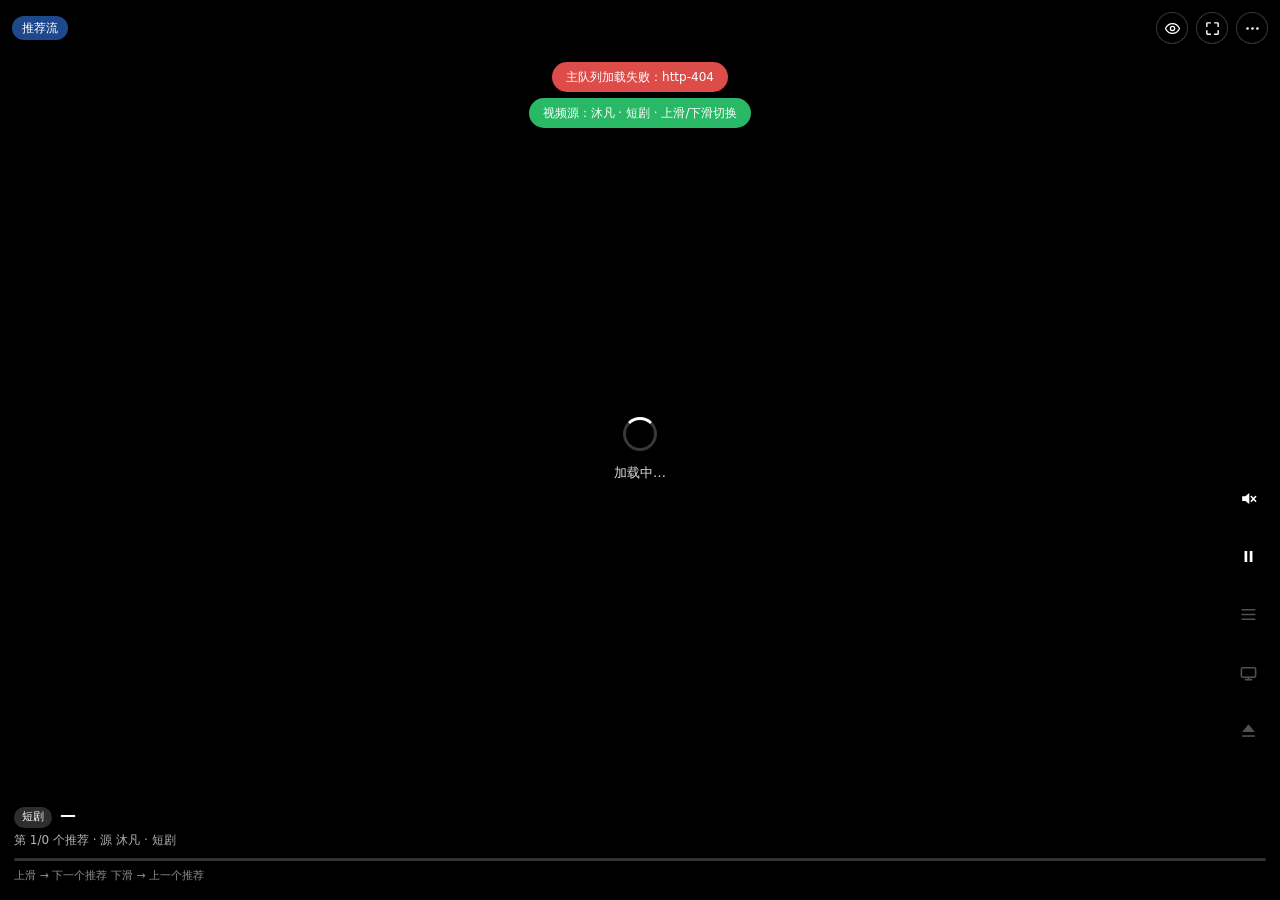
==== index.html @ 9b84913d "移除控制台 UI - 删除控制台页面 index.html（旧版）、styles.css、src/ui.js、src/app.js - 竖屏滑动 swipe.html 更名为 index.html（作" ====
<!DOCTYPE html>
<html lang="zh-CN">
<head>
  <meta charset="UTF-8" />
  <meta name="viewport" content="width=device-width, initial-scale=1.0, maximum-scale=1.0, user-scalable=no, viewport-fit=cover" />
  <title>竖屏滑动播放器 · 上滑/下滑 切换合集与剧集</title>
  <link rel="icon" href="data:image/svg+xml,%3Csvg xmlns='http://www.w3.org/2000/svg' viewBox='0 0 24 24'%3E%3Cpath d='M7 5v14l12-7z' fill='%23000'/%3E%3C/svg%3E" />
  <link rel="stylesheet" href="swipe.css" />
</head>
<body>
  <!-- SVG 图标库（USE → #i-*） -->
  <svg xmlns="http://www.w3.org/2000/svg" style="display:none" aria-hidden="true">
    <defs>
      <symbol id="i-back" viewBox="0 0 24 24"><path d="M15 18l-6-6 6-6" fill="none" stroke="currentColor" stroke-width="2.2" stroke-linecap="round" stroke-linejoin="round"/></symbol>
      <symbol id="i-search" viewBox="0 0 24 24"><circle cx="11" cy="11" r="7" fill="none" stroke="currentColor" stroke-width="2"/><path d="M21 21l-4.3-4.3" stroke="currentColor" stroke-width="2" stroke-linecap="round"/></symbol>
      <symbol id="i-history" viewBox="0 0 24 24"><circle cx="12" cy="12" r="9" fill="none" stroke="currentColor" stroke-width="2"/><path d="M12 7v5l3.2 2.2" fill="none" stroke="currentColor" stroke-width="2" stroke-linecap="round"/></symbol>
      <symbol id="i-fs-enter" viewBox="0 0 24 24"><path d="M4 9V5a1 1 0 0 1 1-1h4M15 4h4a1 1 0 0 1 1 1v4M20 15v4a1 1 0 0 1-1 1h-4M9 20H5a1 1 0 0 1-1-1v-4" fill="none" stroke="currentColor" stroke-width="2" stroke-linecap="round" stroke-linejoin="round"/></symbol>
      <symbol id="i-fs-exit" viewBox="0 0 24 24"><path d="M9 4v5H4M15 4v5h5M4 15h5v5M20 15h-5v5" fill="none" stroke="currentColor" stroke-width="2" stroke-linecap="round" stroke-linejoin="round"/></symbol>
      <symbol id="i-grid" viewBox="0 0 24 24"><rect x="4" y="4" width="7" height="7" rx="1.5" fill="currentColor"/><rect x="13" y="4" width="7" height="7" rx="1.5" fill="currentColor"/><rect x="4" y="13" width="7" height="7" rx="1.5" fill="currentColor"/><rect x="13" y="13" width="7" height="7" rx="1.5" fill="currentColor"/></symbol>
      <symbol id="i-play" viewBox="0 0 24 24"><path d="M7 5v14l12-7z" fill="currentColor"/></symbol>
      <symbol id="i-pause" viewBox="0 0 24 24"><path d="M7 5h3.4v14H7zM13.6 5H17v14h-3.4z" fill="currentColor"/></symbol>
      <symbol id="i-more" viewBox="0 0 24 24"><circle cx="5" cy="12" r="1.8" fill="currentColor"/><circle cx="12" cy="12" r="1.8" fill="currentColor"/><circle cx="19" cy="12" r="1.8" fill="currentColor"/></symbol>
      <symbol id="i-volume" viewBox="0 0 24 24"><path d="M4 9v6h4l5 4V5L8 9z" fill="currentColor"/><path d="M15.5 8.5a5 5 0 0 1 0 7" fill="none" stroke="currentColor" stroke-width="2" stroke-linecap="round"/></symbol>
      <symbol id="i-mute" viewBox="0 0 24 24"><path d="M4 9v6h4l5 4V5L8 9z" fill="currentColor"/><path d="M15.5 9.5l5.5 6M21 9.5l-5.5 6" fill="none" stroke="currentColor" stroke-width="2" stroke-linecap="round"/></symbol>
      <symbol id="i-eps" viewBox="0 0 24 24"><path d="M4 6h16M4 12h16M4 18h16" fill="none" stroke="currentColor" stroke-width="2" stroke-linecap="round"/></symbol>
      <symbol id="i-coll" viewBox="0 0 24 24"><rect x="3" y="6" width="18" height="12" rx="2" fill="none" stroke="currentColor" stroke-width="2"/><path d="M12 18v3M8 21h8" stroke="currentColor" stroke-width="2" stroke-linecap="round"/></symbol>
      <symbol id="i-exit" viewBox="0 0 24 24"><path d="M12 4l8 10H4z" fill="currentColor"/><path d="M4 20h16v2H4z" transform="translate(0 -2)" fill="currentColor"/></symbol>
      <symbol id="i-close" viewBox="0 0 24 24"><path d="M6 6l12 12M18 6L6 18" fill="none" stroke="currentColor" stroke-width="2.2" stroke-linecap="round"/></symbol>
      <symbol id="i-film" viewBox="0 0 24 24"><rect x="3" y="4" width="18" height="16" rx="2" fill="none" stroke="currentColor" stroke-width="1.8"/><path d="M8 4v16M16 4v16M3 9h5M3 15h5M16 9h5M16 15h5" stroke="currentColor" stroke-width="1.2"/></symbol>
      <symbol id="i-check" viewBox="0 0 24 24"><path d="M5 13l4 4 10-10" fill="none" stroke="currentColor" stroke-width="2.2" stroke-linecap="round" stroke-linejoin="round"/></symbol>
      <symbol id="i-clear" viewBox="0 0 24 24"><path d="M4 7h16M9 7V5h6v2M6 7l1 13h10l1-13M10 11v5M14 11v5" fill="none" stroke="currentColor" stroke-width="1.8" stroke-linecap="round" stroke-linejoin="round"/></symbol>
      <symbol id="i-clean" viewBox="0 0 24 24"><path d="M2 12s3.5-7 10-7 10 7 10 7-3.5 7-10 7S2 12 2 12z" fill="none" stroke="currentColor" stroke-width="1.8" stroke-linejoin="round"/><circle cx="12" cy="12" r="3" fill="none" stroke="currentColor" stroke-width="1.8"/></symbol>
      <symbol id="i-clean-off" viewBox="0 0 24 24"><path d="M2 12s3.5-7 10-7 10 7 10 7-3.5 7-10 7S2 12 2 12z" fill="none" stroke="currentColor" stroke-width="1.8" stroke-linejoin="round"/><circle cx="12" cy="12" r="3" fill="none" stroke="currentColor" stroke-width="1.8"/><path d="M4 4l16 16" fill="none" stroke="currentColor" stroke-width="2" stroke-linecap="round"/></symbol>
      <symbol id="i-link" viewBox="0 0 24 24"><path d="M10 14a4 4 0 0 0 6 0l3-3a4 4 0 0 0-6-6l-1.5 1.5M14 10a4 4 0 0 0-6 0l-3 3a4 4 0 1 0 6 6l1.5-1.5" fill="none" stroke="currentColor" stroke-width="1.8" stroke-linecap="round" stroke-linejoin="round"/></symbol>
    </defs>
  </svg>
  <div id="stage">
    <!-- 手势层：整块随手指位移 -->
    <div id="deck">
      <video id="video" playsinline webkit-playsinline preload="metadata"></video>
      <div id="loader" class="loader"><span class="spin"></span><span class="lt">加载中…</span></div>
      <div id="bigPlay" class="big-play"><svg class="ic" style="width:34px;height:34px"><use href="#i-play"/></svg></div>
    </div>

    <!-- HUD：不随手势位移 -->
    <header class="hud-top no-swipe">
      <span class="badge" id="state">主队列</span>
      <span class="spacer"></span>
      <button id="btnClean" class="ico" title="清屏 · 沉浸式追剧"><svg class="ic"><use href="#i-clean"/></svg></button>
      <button id="btnFs" class="ico" title="全屏 / 退出全屏"><svg class="ic"><use href="#i-fs-enter"/></svg></button>
      <button id="btnMore" class="ico more-btn" title="更多操作"><svg class="ic"><use href="#i-more"/></svg></button>
      <!-- 更多操作浮层（移动端收起；PC 端内联展示在顶栏） -->
      <div class="top-more" id="topMore">
        <button id="btnSearch" class="top-item" title="搜索当前源"><svg class="ic"><use href="#i-search"/></svg><span>搜索</span></button>
        <button id="btnHistory" class="top-item" title="观看记录"><svg class="ic"><use href="#i-history"/></svg><span>记录</span></button>
        <button id="btnView" class="top-item view-toggle" title="宫格浏览 / 滑动播放"><svg class="ic"><use href="#i-grid"/></svg><span>宫格</span></button>
        <button id="btnPanel" class="top-item" title="调试面板"><svg class="ic"><use href="#i-more"/></svg><span>调试</span></button>
        <div class="top-item col src-case" title="视频源与自定义源地址">
          <span class="src-row">
            <svg class="ic"><use href="#i-film"/></svg>
            <select id="srcSel" class="src-sel"></select>
          </span>
          <span class="src-row">
            <svg class="ic"><use href="#i-link"/></svg>
            <input id="srcBaseInput" class="src-base" type="text" placeholder="自定义源地址（留空 = 同源代理 /mf）" spellcheck="false" autocomplete="off"/>
            <button id="srcBaseSave" class="src-save" title="保存当前源的自定义地址到本机（localStorage）">保存</button>
          </span>
          <span class="src-row">
            <label class="src-choice" title="开启后无论地址栏填什么，前端都改用同源代理前缀（相对路径继承页面 https），解决 https 页面上请求 http 直链被浏览器混合内容策略拦截的问题">
              <input type="checkbox" id="srcProxy"/> 启用代理（同源 /mf）
            </label>
          </span>
        </div>
      </div>
    </header>

    <!-- 桌面宫格浏览（PC 友好：海报卡片网格，点击播放 / 进入合集） -->
    <div class="view no-swipe" id="view">
      <div class="view-head">
        <b>推荐流 · 宫格</b>
        <span class="view-hint">点击卡片 → 进入合集连播　（切换 HUD 右上角宫格按钮回到滑动播放）</span>
      </div>
      <div class="grid" id="grid"></div>
    </div>

    <aside class="hud-side no-swipe">
      <div class="side-vol" id="sideVol">
        <input id="volRange" class="vol-range" type="range" min="0" max="1" step="0.02" value="1" aria-label="音量等级" orient="vertical"/>
        <button id="btnMute" class="side-btn" title="声音"><svg class="ic"><use href="#i-volume"/></svg></button>
      </div>
      <button id="btnPlay" class="side-btn" title="播放/暂停"><svg class="ic"><use href="#i-pause"/></svg></button>
      <button id="btnEps" class="side-btn" title="手动选集"><svg class="ic"><use href="#i-eps"/></svg></button>
      <button id="btnColl" class="side-btn" title="进入合集"><svg class="ic"><use href="#i-coll"/></svg></button>
      <button id="btnExit" class="side-btn" title="退出"><svg class="ic"><use href="#i-exit"/></svg></button>
    </aside>

    <div class="hud-rail no-swipe" id="rail"></div>

    <footer class="hud-bottom no-swipe">
      <div class="meta">
        <span class="tag" id="cat">短剧</span>
        <span class="title" id="title">—</span>
      </div>
      <div class="sub" id="sub"></div>
      <div class="bar"><div class="bar-fill" id="barFill"></div></div>
      <div class="tip" id="tip">上滑 → 下一个　下滑 → 上一个</div>
    </footer>

    <div class="hint-swipe" id="hintSwipe">↑ 上滑切换</div>
    <div class="toast-wrap no-swipe" id="toast"></div>

    <!-- 清屏/沉浸模式：一键隐藏全部 HUD，只留视频 -->
    <button id="btnCleanExit" class="clean-exit no-swipe" title="退出清屏"><svg class="ic"><use href="#i-clean-off"/></svg><span>退出清屏</span></button>

    <!-- 选集面板（底部抽屉：合集态 / 已退出合集态可跳任意集，进度随元素保留） -->
    <div class="ep-mask no-swipe" id="epMask"></div>
    <section class="ep-panel no-swipe" id="epPanel">
      <div class="ep-head">
        <b id="epTitle">选集</b>
        <button id="btnEpsClose" class="ico"><svg class="ic"><use href="#i-close"/></svg></button>
      </div>
      <ul class="ep-list" id="epList"></ul>
    </section>

    <!-- 搜索面板（顶部浮层：提交后结果作为推荐流，上滑逐个浏览） -->
    <section class="search-panel no-swipe" id="searchPanel">
      <div class="search-head">
        <b>搜索 · <span id="searchSrcLabel"></span></b>
        <button id="btnSearchClose" class="ico"><svg class="ic"><use href="#i-close"/></svg></button>
      </div>
      <div class="search-box">
        <input id="searchInput" type="text" placeholder="输入关键词，回车搜索…" />
        <button id="btnSearchGo" class="ico"><svg class="ic"><use href="#i-search"/></svg></button>
      </div>
      <div class="search-hint">按当前源搜索；结果作为推荐流，上滑逐个浏览、可进入合集</div>
    </section>

    <!-- 观看记录面板（本地 localStorage；点击条目续播） -->
    <section class="his-panel no-swipe" id="hisPanel">
      <div class="search-head">
        <b>观看记录</b>
        <span class="head-tools">
          <button id="btnHisClear" class="ico head-clear" title="清除全部观看记录"><svg class="ic"><use href="#i-clear"/></svg></button>
          <button id="btnHisClose" class="ico" title="关闭"><svg class="ic"><use href="#i-close"/></svg></button>
        </span>
      </div>
      <ul class="his-list" id="hisList"></ul>
    </section>

    <!-- 调试面板（只读：状态机 / 队列 / 事件日志） -->
    <section class="panel no-swipe" id="panel">
      <div class="panel-head">
        <b>调度内核（只读）</b>
        <button id="btnPanelClose" class="ico"><svg class="ic"><use href="#i-close"/></svg></button>
      </div>
      <div class="panel-body">
        <div class="kv"><span>状态</span><b id="pState">—</b></div>
        <div class="kv"><span>主队列</span><b id="pMain">—</b></div>
        <div class="kv"><span>合集</span><b id="pColl">—</b></div>
        <div class="kv"><span>预加载</span><b id="pPre">—</b></div>
        <div class="kv"><span>指标</span><b id="pMetrics">—</b></div>
        <div class="cfg">
          <div class="cfg-head">预加载热调（改后即时生效）</div>
          <label class="cfg-row"><span>启用预加载</span><input type="checkbox" id="cfgPreloadEnabled"></label>
          <label class="cfg-row"><span>触发剩余时长(s)</span><input type="number" id="cfgTriggerRemainingSec" min="0" step="1"></label>
          <label class="cfg-row"><span>触发比例</span><input type="number" id="cfgTriggerRatio" min="0" max="1" step="0.05"></label>
          <label class="cfg-row"><span>开播最小间隔(s)</span><input type="number" id="cfgMinSinceStartSec" min="0" step="1"></label>
          <label class="cfg-row"><span>L2 分片(KB)</span><input type="number" id="cfgPreloadBytesL2" min="0" step="64"></label>
          <label class="cfg-row"><span>L3 正片(KB)</span><input type="number" id="cfgPreloadBytesL3" min="0" step="64"></label>
          <div class="cfg-foot">
            <span class="cfg-hint">仅热读项；其余配置请改 src/config.js</span>
            <button id="cfgReset" type="button" class="cfg-reset">重置默认</button>
          </div>
        </div>
        <div class="log" id="pLog"></div>
      </div>
    </section>
  </div>

  <script type="module" src="src/swipeApp.js"></script>
</body>
</html>
---- swipe.css ----
/* swipe.css · 竖屏滑动 UI（抖音式全屏卡片 + 上滑/下滑切换） */

* { box-sizing: border-box; }
html, body {
  margin: 0; height: 100%;
  background: #0a0a0c; color: #fff;
  font: 14px/1.5 -apple-system, "PingFang SC", "Microsoft YaHei", system-ui, sans-serif;
  overflow: hidden;
  -webkit-user-select: none; user-select: none;
  -webkit-tap-highlight-color: transparent;
}

/* —— 竖屏舞台：移动端保持现有满屏样式；PC（宽视口）铺满浏览器窗口 —— */
#stage {
  position: relative;
  width: 100%; height: 100%;
  max-width: 480px;
  margin: 0 auto;
  background: #000;
  overflow: hidden;
  isolation: isolate;
}
/* PC / 宽视口（≥520px）：舞台铺满整个浏览器窗口 —— 普通页面全屏（非 Fullscreen API），
   不隐藏浏览器地址栏与系统状态栏；窄于 520px 的移动端视口走上面的原始手机样式。
   竖屏视频 object-fit:contain 后居中、两侧留黑：底部信息/右侧按钮/左刻度内收贴合视频列，
   不再钉在窗口边缘。9:16 视频在高度受限时的列宽 = 56.25vh（半宽 28.125vh）；
   窄/竖窗口时 50vw 胜出 → HUD 全宽，与移动端表现一致。 */
@media (min-width: 520px) {
  #stage {
    width: 100vw; height: 100vh;
    max-width: none; margin: 0;
  }
  .hud-bottom {
    left: max(0px, calc(50% - min(28.125vh, 50vw)));
    right: max(0px, calc(50% - min(28.125vh, 50vw)));
  }
  .hud-side { right: max(10px, calc(50% - min(28.125vh, 50vw) + 10px)); }
  .hud-rail { left: max(10px, calc(50% - min(28.125vh, 50vw) + 10px)); }
  /* PC：收起「更多 ⋯」按钮，次控按钮（搜索/记录/宫格/源/调试）内联到头栏 */
  .more-btn { display: none; }
  .top-more {
    position: static;
    display: flex; flex-direction: row; gap: 6px;
    min-width: 0; padding: 0; background: transparent;
    border: 0; border-radius: 0; box-shadow: none; align-items: center;
  }
  .top-item {
    width: auto; gap: 5px; padding: 5px 10px;
    border-radius: 999px; background: rgba(0,0,0,.4); font-size: 12px;
  }
  .top-item.src-case .src-row { flex-wrap: wrap; }
  .top-item .src-sel { flex: none; max-width: 110px; }
}

/* —— 手势层 —— */
#deck {
  position: absolute; inset: 0;
  background: #000;
  will-change: transform;
  touch-action: none;
}
#video {
  width: 100%; height: 100%;
  object-fit: contain;
  background: #000;
  display: block;
}
.loader {
  position: absolute; inset: 0;
  display: none; flex-direction: column;
  align-items: center; justify-content: center; gap: 12px;
  background: rgba(0,0,0,.45); font-size: 13px; color: #ddd;
}
.loader.on { display: flex; }
.spin {
  width: 34px; height: 34px; border-radius: 50%;
  border: 3px solid rgba(255,255,255,.22); border-top-color: #fff;
  animation: spin .8s linear infinite;
}
@keyframes spin { to { transform: rotate(360deg); } }

.big-play {
  position: absolute; inset: 0; margin: auto;
  width: 76px; height: 76px; border-radius: 50%;
  background: rgba(0,0,0,.42); border: 0;
  display: none; align-items: center; justify-content: center;
  font-size: 30px; color: #fff; padding-left: 5px;
}
.big-play.on { display: flex; }

/* —— 顶部 HUD —— */
.hud-top {
  position: absolute; top: 0; left: 0; right: 0;
  display: flex; align-items: center; gap: 8px;
  padding: 12px 12px 26px;
  background: linear-gradient(180deg, rgba(0,0,0,.62), transparent);
  /* 必须高于 .view(15)：宫格是覆盖全屏的不透明层，顶部 HUD 要能继续点（否则无法退出宫格） */
  z-index: 20;
}
.hud-top .spacer { flex: 1; }
.back {
  color: #fff; text-decoration: none; font-size: 13px;
  padding: 4px 9px; border-radius: 999px;
  background: rgba(0,0,0,.4); backdrop-filter: blur(6px);
  display: inline-flex; align-items: center; gap: 6px;
}
.badge {
  font-size: 12px; padding: 3px 10px; border-radius: 999px;
  background: rgba(255,255,255,.16); backdrop-filter: blur(6px);
  white-space: nowrap;
}
.badge.s-MainQueue       { background: rgba(56,132,255,.55); }
.badge.s-LoadCollection  { background: rgba(255,186,58,.6); color: #23170a; }
.badge.s-CollectionQueue { background: rgba(46,204,113,.55); }
.badge.s-Stitch          { background: rgba(163,113,247,.6); }
.badge.s-Fallback        { background: rgba(239,83,80,.7); }
.src-sel {
  font-size: 12px; color: #fff; background: rgba(0,0,0,.42);
  border: 1px solid rgba(255,255,255,.2); border-radius: 999px;
  padding: 4px 8px; max-width: 120px;
}
.src-sel option { color: #111; }
.ico {
  width: 32px; height: 32px; border-radius: 50%;
  border: 1px solid rgba(255,255,255,.22); background: rgba(0,0,0,.4);
  color: #fff; font-size: 16px; line-height: 1; cursor: pointer;
  display: inline-flex; align-items: center; justify-content: center;
  padding: 0;
}
.ico svg.ic { width: 17px; height: 17px; }
.back svg.ic { width: 17px; height: 17px; }

/* 「更多」按钮与浮层：移动端显示 ⋯ 收起次控按钮（见下方 @media(min-width:520px) 内联回 PC） */
.more-btn { display: inline-flex; }
.top-more {
  position: absolute; top: 56px; right: 12px;
  display: none; flex-direction: column; gap: 2px;
  min-width: 150px; padding: 6px;
  background: rgba(18,18,24,.96);
  border: 1px solid rgba(255,255,255,.14); border-radius: 12px;
  z-index: 30; box-shadow: 0 8px 30px rgba(0,0,0,.5);
}
.top-more.on { display: flex; }
.top-item {
  display: flex; align-items: center; gap: 9px;
  padding: 10px 12px; border: 0; border-radius: 8px;
  background: transparent; color: #e7e9ee; font-size: 13px;
  cursor: pointer; text-align: left; width: 100%;
}
.top-item:hover, .top-item:active { background: rgba(255,255,255,.08); }
.top-item svg.ic { width: 18px; height: 18px; }
.top-item .src-sel { flex: 1; max-width: none; }
.top-item span { white-space: nowrap; }

/* —— 视频源选择 + 自定义源地址（src-case） —— */
.top-item.col { flex-direction: column; align-items: stretch; gap: 8px; cursor: default; }
.top-item.col:hover { background: transparent; }
.src-row { display: flex; align-items: center; gap: 8px; width: 100%; min-width: 0; flex-wrap: wrap; }
.src-row svg.ic { flex: none; }
.src-choice {
  display: inline-flex; align-items: center; gap: 6px;
  font-size: 12px; color: rgba(255,255,255,.72); cursor: pointer; user-select: none;
  padding: 2px 0;
}
.src-choice input { accent-color: #2f6bff; }
.src-base {
  flex: 1; min-width: 0;
  background: rgba(255,255,255,.08); color: #fff;
  border: 1px solid rgba(255,255,255,.16); border-radius: 6px;
  padding: 6px 8px; font-size: 12px;
}
.src-base::placeholder { color: rgba(255,255,255,.4); }
.src-save {
  flex: none; border: 0;
  background: rgba(255,255,255,.16); color: #fff;
  border-radius: 6px; padding: 6px 10px; font-size: 12px;
  cursor: pointer; white-space: nowrap;
}
.src-save:active { background: rgba(255,255,255,.3); }

/* —— 右侧竖排按钮 —— */
.hud-side {
  position: absolute; right: 10px; bottom: 148px;
  display: flex; flex-direction: column; gap: 14px;
  z-index: 5;
}
.side-btn {
  width: 44px; height: 44px; border-radius: 50%;
  border: 0; background: rgba(0,0,0,.42); color: #fff;
  font-size: 19px; cursor: pointer; backdrop-filter: blur(6px);
  display: inline-flex; align-items: center; justify-content: center;
  padding: 0; gap: 4px;
}
.side-btn svg.ic { width: 19px; height: 19px; flex: none; }
.side-btn.wide { font-size: 13px; }
.side-btn:disabled { opacity: .32; cursor: default; }

/* —— 音量控制（按钮 + 竖条滑块）—— */
.side-vol {
  position: relative;
  display: flex; flex-direction: column; align-items: center;
  gap: 8px;
}
/* 竖条滑块：默认收起（0 高），面板展开时在音量键上方露出；绝对定位不顶动下方按钮 */
.vol-range {
  position: absolute;
  bottom: calc(100% + 8px);
  left: 50%;
  transform: translateX(-50%);
  writing-mode: vertical-lr;
  direction: rtl;
  appearance: none;
  -webkit-appearance: none;
  width: 28px;
  height: 0;
  padding: 0;
  border: 0;
  background: transparent;
  cursor: pointer;
  transition: height .18s ease, opacity .18s ease;
  opacity: 0;
}
.side-vol.open .vol-range {
  height: 104px;
  opacity: 1;
}
/* 轨道（竖放时横向即纵向）：
   WebKit 中滑块头在轨道上的对中依赖「轨道厚度 == 滑块边长」，厚度不同宽就不会居中，
   因此把轨道厚度设为与滑块同宽(14px)，细线(4px)改用居中背景绘制，保证滑块与竖线对齐。 */
.vol-range::-webkit-slider-runnable-track {
  width: 14px;                     /* 轨道厚度 = 滑块边长 → 滑块自动对中 */
  height: 84px;                    /* 滑块行程 */
  margin: 10px auto;
  border-radius: 3px;
  background:
    linear-gradient(rgba(255,255,255,.28), rgba(255,255,255,.28)) center bottom / 4px 100% no-repeat,
    linear-gradient(rgba(255,255,255,.92), rgba(255,255,255,.92)) center bottom / 4px calc(var(--vol, 1) * 100%) no-repeat;
}
.vol-range::-moz-range-track {
  width: 14px;
  height: 84px;
  border-radius: 3px;
  background: rgba(255,255,255,.26);
}
.vol-range::-moz-range-progress {
  width: 14px; height: 84px;
  border-radius: 3px;
  background: rgba(255,255,255,.92);
}
/* 滑块头 */
.vol-range::-webkit-slider-thumb {
  -webkit-appearance: none;
  appearance: none;
  width: 14px; height: 14px;
  margin: 0;
  border: 2px solid #fff;
  border-radius: 50%;
  background: #fff;
  box-shadow: 0 1px 4px rgba(0,0,0,.5);
}
.vol-range::-moz-range-thumb {
  width: 10px; height: 10px;
  border: 2px solid #fff;
  border-radius: 50%;
  background: #fff;
  box-shadow: 0 1px 4px rgba(0,0,0,.5);
}

/* —— 触屏（hover:none）：放大音量滑杆，便于手指拖动 —— */
@media (hover: none) {
  .side-vol.open .vol-range { height: 150px; }
  .vol-range {
    width: 48px;               /* 加宽触控区，滑杆仍通过左侧 50% 平移居中于按钮上方 */
  }
  .vol-range::-webkit-slider-runnable-track {
    width: 24px;               /* 厚度仍需 == 滑块边长，细线(4px)保持居中即可对齐 */
    height: 126px;
    margin: 12px auto;
  }
  .vol-range::-webkit-slider-thumb {
    width: 24px; height: 24px;
    border-width: 3px;
  }
  .vol-range::-moz-range-track,
  .vol-range::-moz-range-progress { width: 24px; height: 126px; }
  .vol-range::-moz-range-thumb { width: 20px; height: 20px; }
}

/* —— 左侧竖排进度刻度 —— */
.hud-rail {
  position: absolute; left: 10px; top: 50%; transform: translateY(-50%);
  display: flex; flex-direction: column; gap: 4px;
  max-height: 46%; z-index: 5;
}
.hud-rail i {
  width: 3px; height: 12px; border-radius: 2px;
  background: rgba(255,255,255,.24);
}
.hud-rail i.done { background: rgba(255,255,255,.5); }
.hud-rail i.cur  { background: #fff; height: 20px; }

/* —— 底部信息 —— */
.hud-bottom {
  position: absolute; left: 0; right: 0; bottom: 0;
  padding: 30px 14px 16px;
  background: linear-gradient(0deg, rgba(0,0,0,.72), transparent);
  z-index: 5;
}
.hud-bottom .meta { display: flex; align-items: baseline; gap: 8px; }
.hud-bottom .tag {
  font-size: 11px; padding: 2px 8px; border-radius: 999px;
  background: rgba(255,255,255,.18); white-space: nowrap;
}
.hud-bottom .title {
  font-size: 16px; font-weight: 600;
  overflow: hidden; text-overflow: ellipsis; white-space: nowrap;
}
.hud-bottom .sub { font-size: 12px; color: rgba(255,255,255,.7); margin-top: 3px; min-height: 18px; }
.bar { height: 3px; border-radius: 2px; background: rgba(255,255,255,.2); margin-top: 9px; overflow: hidden; }
.bar-fill { height: 100%; width: 0; background: #fff; transition: width .12s linear; }
.hud-bottom .tip { font-size: 11px; color: rgba(255,255,255,.55); margin-top: 7px; }

.hint-swipe {
  position: absolute; left: 50%; top: 50%;
  transform: translate(-50%,-50%);
  font-size: 20px; color: rgba(255,255,255,.85);
  text-shadow: 0 2px 12px rgba(0,0,0,.7);
  opacity: 0; pointer-events: none; z-index: 6;
}
.hint-swipe.show { animation: hintUp .7s ease; }
@keyframes hintUp {
  0%   { opacity: 0; transform: translate(-50%,-30%); }
  40%  { opacity: 1; }
  100% { opacity: 0; transform: translate(-50%,-70%); }
}

/* —— Toast —— */
.toast-wrap {
  position: absolute; left: 0; right: 0; top: 62px;
  display: flex; flex-direction: column; align-items: center; gap: 6px;
  z-index: 20; pointer-events: none;
}
.toast {
  font-size: 12px; padding: 6px 14px; border-radius: 999px;
  background: rgba(0,0,0,.72); color: #fff;
  animation: tin .2s ease;
  max-width: 86%; text-align: center;
}
.toast.ok   { background: rgba(46,204,113,.9); }
.toast.warn { background: rgba(255,186,58,.92); color: #241703; }
.toast.err  { background: rgba(239,83,80,.92); }
@keyframes tin { from { opacity: 0; transform: translateY(-8px); } }

/* —— 清屏 / 沉浸模式：隐藏全部 HUD，只留视频画面 —— */
.clean-exit {
  position: absolute; top: max(12px, env(safe-area-inset-top)); left: 50%;
  transform: translateX(-50%);
  display: none; align-items: center; gap: 6px;
  padding: 8px 14px; border: 1px solid rgba(255,255,255,.18); border-radius: 999px;
  background: rgba(10,10,16,.6); color: #fff; font-size: 13px;
  cursor: pointer; z-index: 60; backdrop-filter: blur(6px);
}
.clean-exit svg.ic { width: 15px; height: 15px; }
#stage.clean.ui-revealed .clean-exit { display: inline-flex; animation: tin .2s ease; }
/* 进入清屏默认隐藏「退出清屏」，点击屏幕(ui-revealed)时再呼出 */
#stage.clean .hud-top,
#stage.clean .hud-side,
#stage.clean .hud-rail,
#stage.clean .hud-bottom,
#stage.clean .hint-swipe,
#stage.clean .toast-wrap { opacity: 0; pointer-events: none; transition: opacity .25s ease; }
/* 清屏时：全屏透明遮罩吞掉一切点击/手势，只留「退出清屏」可点；
   同时隐藏所有浮层面板，避免残留可交互控件 */
#stage.clean::after {
  content: ""; position: absolute; inset: 0; z-index: 50;
}
#stage.clean .top-more,
#stage.clean .view,
#stage.clean .search-panel,
#stage.clean .ep-panel,
#stage.clean .his-panel,
#stage.clean .panel { visibility: hidden; }

/* —— 调试面板 —— */
.panel {
  position: absolute; top: 0; right: 0; bottom: 0;
  width: 84%; max-width: 340px;
  background: rgba(16,16,20,.96);
  border-left: 1px solid rgba(255,255,255,.12);
  transform: translateX(100%);
  transition: transform .26s cubic-bezier(.22,.61,.36,1);
  z-index: 30; display: flex; flex-direction: column;
}
.panel.on { transform: translateX(0); }
.panel-head {
  display: flex; align-items: center; justify-content: space-between;
  padding: 10px 12px; border-bottom: 1px solid rgba(255,255,255,.1);
  font-size: 13px;
}
.panel-body { flex: 1; overflow: auto; padding: 10px 12px; font-size: 12px; }
.panel .kv { display: flex; gap: 8px; padding: 4px 0; border-bottom: 1px dashed rgba(255,255,255,.08); }
.panel .kv span { color: rgba(255,255,255,.5); min-width: 52px; }
.panel .kv b { font-weight: 500; word-break: break-all; }
.panel .log { margin-top: 10px; display: flex; flex-direction: column; gap: 4px; }
.panel .log div {
  font-size: 11px; color: rgba(255,255,255,.68);
  padding: 3px 6px; border-radius: 5px; background: rgba(255,255,255,.05);
}
.panel .log div b { color: #7fb4ff; }
.panel .log div.stitch b { color: #c39bff; }
.panel .log div.err b { color: #ff8a80; }
/* —— 预加载热调 —— */
.panel .cfg { margin-top: 10px; padding-top: 8px; border-top: 1px solid rgba(255,255,255,.12); }
.panel .cfg-head {
  font-size: 11px; color: #ffd479; margin-bottom: 6px; letter-spacing: .3px;
}
.panel .cfg-row {
  display: flex; align-items: center; justify-content: space-between;
  padding: 5px 0; border-bottom: 1px dashed rgba(255,255,255,.08); font-size: 12px;
}
.panel .cfg-row span { color: rgba(255,255,255,.6); }
.panel .cfg-row input {
  width: 84px; background: rgba(255,255,255,.06); color: #fff;
  border: 1px solid rgba(255,255,255,.18); border-radius: 5px; padding: 3px 6px; font-size: 12px;
}
.panel .cfg-row input:checked { accent-color: #ffd479; }
.panel .cfg-row input[type="checkbox"] { width: auto; height: 16px; width: 16px; accent-color: #ffd479; }
.panel .cfg-foot {
  display: flex; align-items: center; justify-content: space-between;
  margin-top: 8px; gap: 8px;
}
.panel .cfg-hint { font-size: 10px; color: rgba(255,255,255,.35); }
.panel .cfg-reset {
  background: rgba(255,255,255,.08); color: #fff; border: 1px solid rgba(255,255,255,.18);
  border-radius: 5px; padding: 3px 10px; font-size: 11px; cursor: pointer;
}

/* —— 搜索面板（顶部浮层） —— */
.search-panel {
  position: absolute; top: 0; left: 0; right: 0;
  background: rgba(16,16,20,.97);
  border-bottom: 1px solid rgba(255,255,255,.1);
  padding: 12px 14px 14px;
  transform: translateY(-103%);
  transition: transform .26s cubic-bezier(.22,.61,.36,1);
  z-index: 35;
}
.search-panel.on { transform: translateY(0); }
.search-head { display: flex; align-items: center; justify-content: space-between; margin-bottom: 10px; font-size: 13px; }
.search-head b { color: #eee; font-weight: 500; }
.search-box { display: flex; gap: 8px; }
.search-box input {
  flex: 1; padding: 9px 12px; font-size: 14px; color: #fff;
  background: rgba(255,255,255,.08); border: 1px solid rgba(255,255,255,.18);
  border-radius: 8px; outline: none;
}
.search-box input:focus { border-color: #ffd479; }
.search-hint { margin-top: 9px; font-size: 11px; color: rgba(255,255,255,.4); }

/* —— 选集面板（底部抽屉） —— */
.ep-mask {
  position: absolute; inset: 0;
  background: rgba(0,0,0,.5);
  opacity: 0; pointer-events: none;
  transition: opacity .26s ease;
  z-index: 38;
}
.ep-mask.on { opacity: 1; pointer-events: auto; }
.ep-panel {
  position: absolute; left: 0; right: 0; bottom: 0;
  background: #14161b;
  border-radius: 16px 16px 0 0;
  border-top: 1px solid rgba(255,255,255,.1);
  transform: translateY(103%);
  transition: transform .3s cubic-bezier(.22,.61,.36,1);
  max-height: 62%;
  display: flex; flex-direction: column;
  z-index: 40;
}
.ep-panel.on { transform: translateY(0); }
.ep-head {
  display: flex; align-items: center; justify-content: space-between;
  padding: 13px 14px 10px;
  border-bottom: 1px solid rgba(255,255,255,.08);
}
.ep-head b { font-size: 14px; color: #eee; }
.ep-list {
  list-style: none; margin: 0; flex: 1;
  padding: 8px 8px calc(14px + env(safe-area-inset-bottom));
  overflow-y: auto;
}
.ep-list li {
  display: flex; align-items: center; gap: 10px;
  padding: 11px 10px; border-radius: 10px;
  color: #cfd3da; font-size: 13px; cursor: pointer;
}
.ep-list li:active { background: rgba(255,255,255,.09); }
.ep-list li .ep-no { flex: none; width: 36px; text-align: center; font-size: 11px; color: #8a8f99; }
.ep-list li .ep-t { flex: 1; overflow: hidden; text-overflow: ellipsis; white-space: nowrap; }
.ep-list li .ep-p { flex: none; font-size: 11px; color: #8a8f99; }
.ep-list li.cur { background: rgba(120,160,255,.16); color: #fff; }
.ep-list li.cur .ep-no { color: #8ab4ff; font-weight: 600; }
.ep-list li.watched { color: #767b85; }
.ep-list li.watched .ep-p { color: #5fc26d; }
/* “已看完”勾选图标（SVG） */
.tick {
  width: 13px; height: 13px;
  vertical-align: -2px; margin-right: 2px;
  color: #5fc26d; flex: none;
}

/* —— 观看记录抽屉（底部；本地 localStorage 续播入口） —— */
.his-panel {
  position: absolute; left: 0; right: 0; bottom: 0;
  background: #14161b;
  border-radius: 16px 16px 0 0;
  border-top: 1px solid rgba(255,255,255,.1);
  transform: translateY(103%);
  transition: transform .3s cubic-bezier(.22,.61,.36,1);
  max-height: 68%;
  display: flex; flex-direction: column;
  z-index: 40;
}
.his-panel.on { transform: translateY(0); }
.his-panel .search-head { padding: 12px 14px 0; }
.his-list {
  list-style: none; margin: 0; flex: 1;
  padding: 8px 8px calc(14px + env(safe-area-inset-bottom));
  overflow-y: auto;
}
.his-list li {
  display: flex; align-items: center; gap: 10px;
  padding: 11px 10px; border-radius: 10px;
  color: #cfd3da; font-size: 13px; cursor: pointer;
}
.his-list li:active { background: rgba(255,255,255,.09); }
.his-list li.empty { cursor: default; color: #767b85; font-size: 12px; }
.his-list li .his-cat {
  flex: none; font-size: 10px; padding: 2px 7px; border-radius: 999px;
  background: rgba(255,255,255,.12); color: #c9d3e8; white-space: nowrap;
}
.his-list li .his-t { flex: 1; overflow: hidden; text-overflow: ellipsis; white-space: nowrap; }
.his-list li .his-p { flex: none; font-size: 11px; color: #8a8f99; }
.his-list li .his-p:empty { display: none; }
/* 观看记录头部工具（清除 + 关闭） */
.head-tools { display: inline-flex; align-items: center; gap: 8px; }
.head-tools .ico.head-clear { width: 30px; height: 30px; }
/* 观看记录单条删除按钮：圆圈包裹叉 */
.his-del {
  width: 22px; height: 22px; border-radius: 50%;
  border: 1px solid rgba(255,255,255,.3);
  background: rgba(0,0,0,.35); color: rgba(255,255,255,.85);
  display: inline-flex; align-items: center; justify-content: center;
  flex: none; margin-left: auto; padding: 0; cursor: pointer;
}
.his-del svg.ic { width: 11px; height: 11px; }
.his-del:active { background: rgba(255,80,80,.55); border-color: rgba(255,120,120,.6); }
/* 抽屉列表隐藏滚动条（历史 / 选集） */
.his-list::-webkit-scrollbar, .ep-list::-webkit-scrollbar { display: none; width: 0; height: 0; }
.his-list, .ep-list { scrollbar-width: none; -ms-overflow-style: none; }

/* —— 宫格浏览（PC 桌面友好视图） —— */
.view {
  position: absolute; inset: 0;
  background: rgba(10,10,14,.98);
  display: none; flex-direction: column;
  z-index: 15;
}
.view.on { display: flex; }
.view-head {
  display: flex; align-items: center; gap: 10px;
  padding: 58px 16px 12px;
}
.view-head b { font-size: 15px; color: #eee; font-weight: 600; }
.view-hint { font-size: 12px; color: rgba(255,255,255,.45); }
.grid {
  flex: 1; min-height: 0; overflow-y: auto;
  display: flex;
  flex-wrap: wrap;
  align-content: flex-start;   /* 行顶端对齐：卡片少时不拉伸撑满容器高度 */
  align-items: stretch;        /* 行内等高（同网格单元语义） */
  gap: 16px 12px;
  padding: 14px 16px calc(22px + env(safe-area-inset-bottom));
  /* 隐藏滚动条（与 ep-list / his-list 一致），仍可滚动 */
  scrollbar-width: none; -ms-overflow-style: none;
}
.grid::-webkit-scrollbar { display: none; width: 0; height: 0; }
.g-card {
  position: relative;
  /* 固定列宽：卡片宽 = 父元素宽 1/9（9 列）；行内与末行一律等宽，
     末行数量不足时不再被 grow 拉伸放大。flex-shrink:1 吸收 subpixel 取整，grow:0 防放大 */
  flex: 0 1 calc((100% - 96px) / 9);   /* 9 列：9·w + 8·12px = 100% */
  border-radius: 12px; overflow: hidden;
  background: #1c1e24; cursor: pointer;
  border: 2px solid transparent;
  min-height: 0;
}
/* 用纵向 padding 撑起 3:4 比例。
   flex 先定主轴宽、再算交叉轴高，padding-top 对确定的宽度正确解析成实高，
   于是行高 = 卡片实高（+gap），彻底规避 grid 轨道对未定宽百分比按 0 计入导致的塌缩重叠 */
.g-card::before {
  content: ""; display: block;
  padding-top: 133.333%;   /* 3:4 → 高度 = 宽度 × 4/3 */
}
/* 窄屏（移动端）降低列数，避免 9 列过窄；桌面一律 9 列（父宽 1/9） */
@media (max-width: 1080px) {
  .g-card { flex-basis: calc((100% - 48px) / 5); }   /* 5 列 */
}
@media (max-width: 860px) {
  .g-card { flex-basis: calc((100% - 36px) / 4); }   /* 4 列 */
}
@media (max-width: 640px) {
  .g-card { flex-basis: calc((100% - 24px) / 3); }   /* 3 列 */
}
@media (max-width: 420px) {
  .g-card { flex-basis: calc((100% - 12px) / 2); }   /* 2 列 */
}
.g-card img {
  position: absolute; inset: 0;
  width: 100%; height: 100%; object-fit: cover;
  display: block;
}
.g-card .g-ph {
  position: absolute; inset: 0;
  display: flex; align-items: center; justify-content: center;
  font-size: 30px; color: rgba(255,255,255,.35);
}
.g-card .g-cat {
  position: absolute; top: 6px; left: 6px;
  font-size: 10px; padding: 2px 7px; border-radius: 999px;
  background: rgba(0,0,0,.55); color: #ffd479;
}
.g-card .g-title {
  position: absolute; left: 0; right: 0; bottom: 0;
  padding: 18px 8px 7px;
  font-size: 12px; color: #fff;
  background: linear-gradient(0deg, rgba(0,0,0,.82), transparent);
  overflow: hidden; text-overflow: ellipsis; white-space: nowrap;
}
.g-card.cur { border-color: #ffd479; }

/* —— 全屏：桌面与移动端都铺满视口（F11 语义） —— */
#stage:fullscreen {
  width: 100vw; height: 100vh;
  max-width: none;
  border-radius: 0;
}
#stage:fullscreen .hud-top { padding-top: max(12px, env(safe-area-inset-top)); }
#stage:fullscreen .view { inset: 0; }
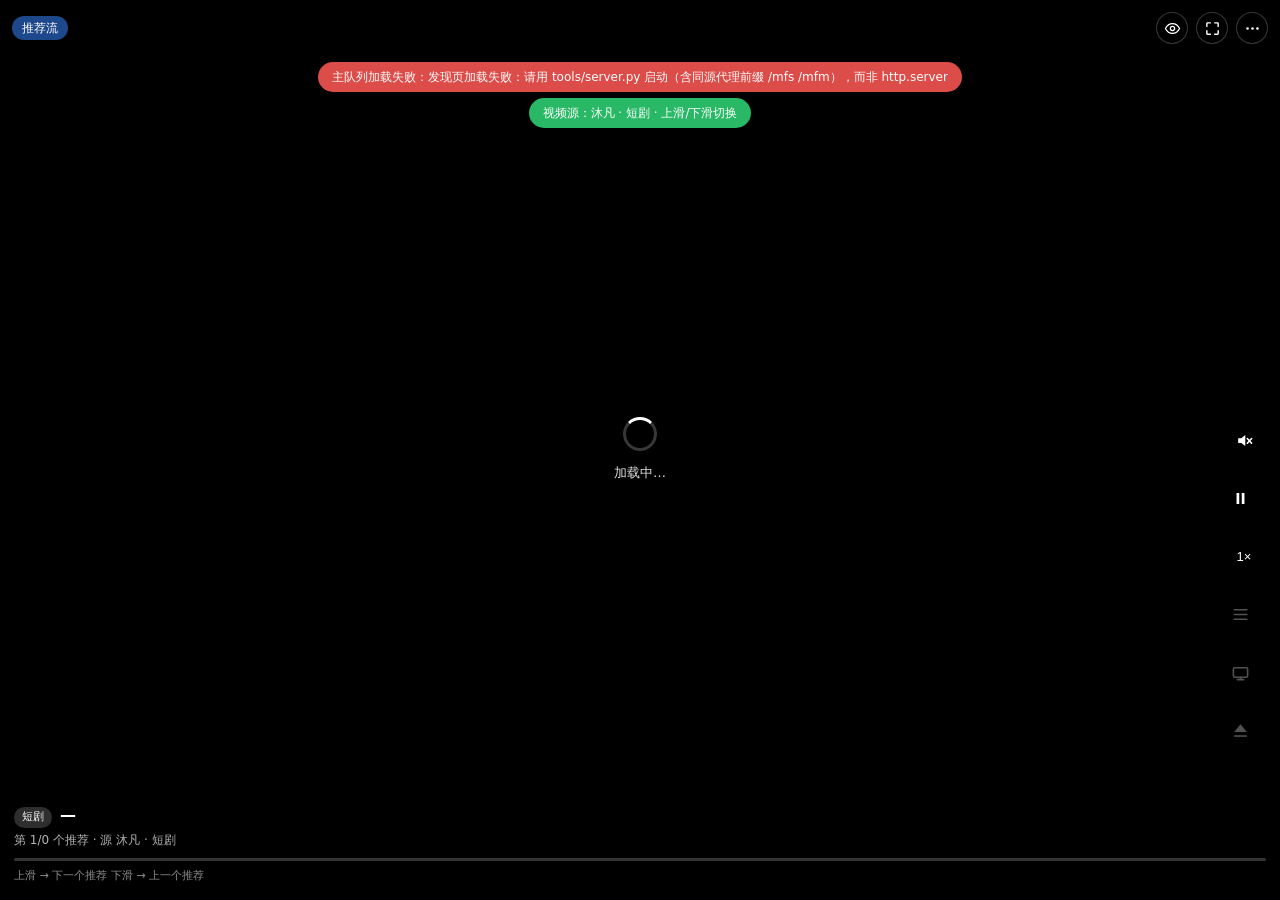
==== commit 886a7c69: "feat(player): 播放器与 UI 新增 0.5/1.0/1.25/1.5/2.0 五档倍速切换 播放器新增 setPlaybackRate/cyclePlaybackRate，切源/切集保留" ====
--- a/index.html
+++ b/index.html
@@ -89,6 +89,7 @@
         <button id="btnMute" class="side-btn" title="声音"><svg class="ic"><use href="#i-volume"/></svg></button>
       </div>
       <button id="btnPlay" class="side-btn" title="播放/暂停"><svg class="ic"><use href="#i-pause"/></svg></button>
+      <button id="btnRate" class="side-btn wide" title="播放倍速 1.0×">1.0×</button>
       <button id="btnEps" class="side-btn" title="手动选集"><svg class="ic"><use href="#i-eps"/></svg></button>
       <button id="btnColl" class="side-btn" title="进入合集"><svg class="ic"><use href="#i-coll"/></svg></button>
       <button id="btnExit" class="side-btn" title="退出"><svg class="ic"><use href="#i-exit"/></svg></button>
--- a/swipe.css
+++ b/swipe.css
@@ -193,6 +193,7 @@
 }
 .side-btn svg.ic { width: 19px; height: 19px; flex: none; }
 .side-btn.wide { font-size: 13px; }
+.side-btn#btnRate { min-width: 52px; padding: 0 6px; font-variant-numeric: tabular-nums; }
 .side-btn:disabled { opacity: .32; cursor: default; }
 
 /* —— 音量控制（按钮 + 竖条滑块）—— */
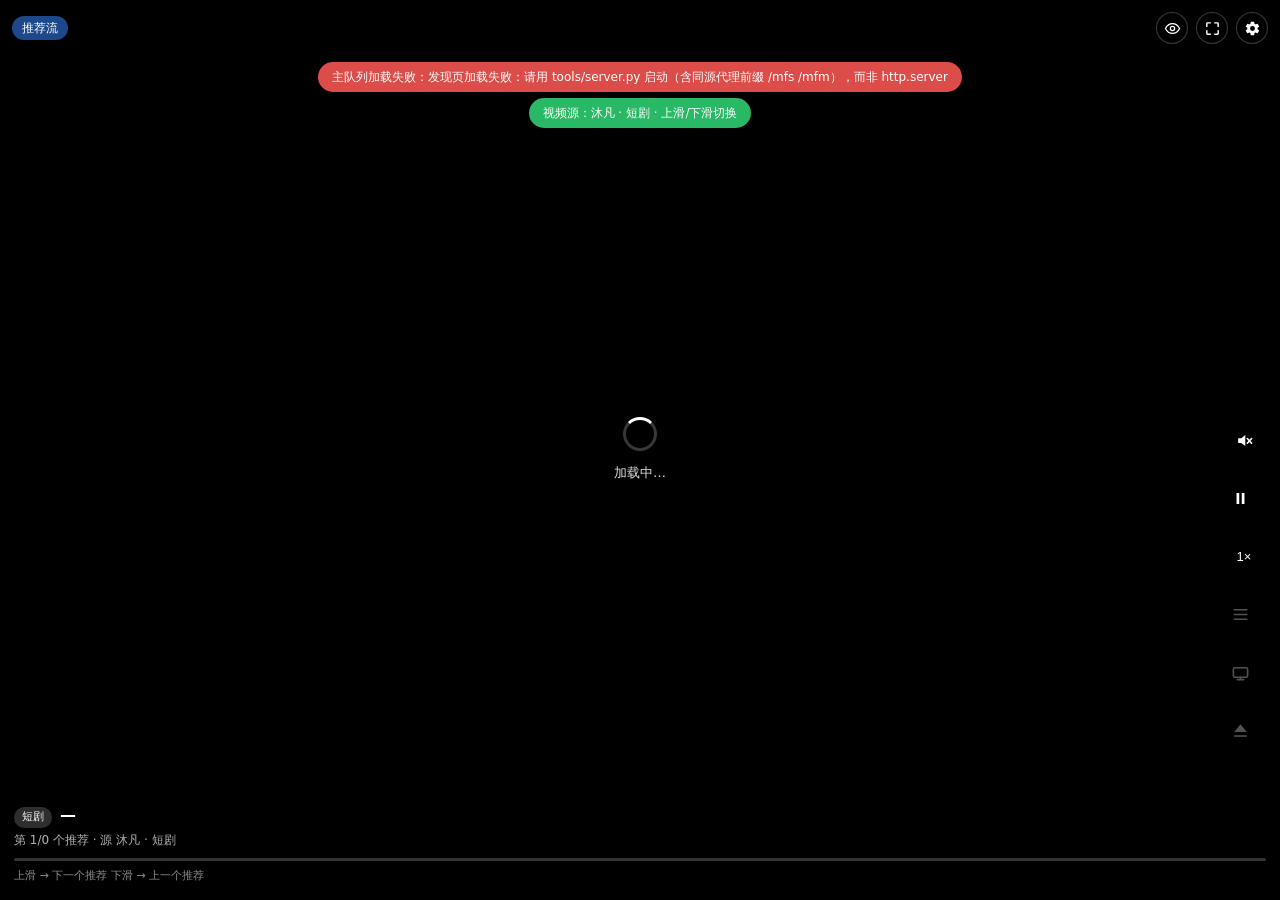
==== commit b1d412bd: "feat(ui): 宫格视图添加关闭按钮 + 更多按钮改用齿轮图标 - index.html: view-head 右侧添加关闭按钮(btnViewClose, 复用 #i-close) - swip" ====
--- a/index.html
+++ b/index.html
@@ -20,6 +20,7 @@
       <symbol id="i-play" viewBox="0 0 24 24"><path d="M7 5v14l12-7z" fill="currentColor"/></symbol>
       <symbol id="i-pause" viewBox="0 0 24 24"><path d="M7 5h3.4v14H7zM13.6 5H17v14h-3.4z" fill="currentColor"/></symbol>
       <symbol id="i-more" viewBox="0 0 24 24"><circle cx="5" cy="12" r="1.8" fill="currentColor"/><circle cx="12" cy="12" r="1.8" fill="currentColor"/><circle cx="19" cy="12" r="1.8" fill="currentColor"/></symbol>
+      <symbol id="i-setting" viewBox="0 0 24 24"><path fill="currentColor" d="M19.14 12.94c.04-.31.06-.63.06-.94s-.02-.63-.06-.94l2.03-1.58a.5.5 0 0 0 .12-.64l-1.92-3.32a.5.5 0 0 0-.61-.22l-2.39.96a7.03 7.03 0 0 0-1.62-.94l-.36-2.54a.5.5 0 0 0-.5-.43h-3.84a.5.5 0 0 0-.5.43l-.36 2.54c-.59.24-1.13.55-1.62.94l-2.39-.96a.5.5 0 0 0-.61.22L2.51 8.84a.5.5 0 0 0 .12.64l2.03 1.58c-.04.31-.06.63-.06.94s.02.63.06.94l-2.03 1.58a.5.5 0 0 0-.12.64l1.92 3.32c.13.23.41.33.66.22l2.39-.96c.49.39 1.03.7 1.62.94l.36 2.54c.04.24.24.43.5.43h3.84c.26 0 .46-.19.5-.43l.36-2.54c.59-.24 1.13-.55 1.62-.94l2.39.96c.25.1.53 0 .66-.22l1.92-3.32a.5.5 0 0 0-.12-.64l-2.03-1.58zM12 15.5A3.5 3.5 0 1 1 15.5 12 3.5 3.5 0 0 1 12 15.5z"/></symbol>
       <symbol id="i-volume" viewBox="0 0 24 24"><path d="M4 9v6h4l5 4V5L8 9z" fill="currentColor"/><path d="M15.5 8.5a5 5 0 0 1 0 7" fill="none" stroke="currentColor" stroke-width="2" stroke-linecap="round"/></symbol>
       <symbol id="i-mute" viewBox="0 0 24 24"><path d="M4 9v6h4l5 4V5L8 9z" fill="currentColor"/><path d="M15.5 9.5l5.5 6M21 9.5l-5.5 6" fill="none" stroke="currentColor" stroke-width="2" stroke-linecap="round"/></symbol>
       <symbol id="i-eps" viewBox="0 0 24 24"><path d="M4 6h16M4 12h16M4 18h16" fill="none" stroke="currentColor" stroke-width="2" stroke-linecap="round"/></symbol>
@@ -48,7 +49,7 @@
       <span class="spacer"></span>
       <button id="btnClean" class="ico" title="清屏 · 沉浸式追剧"><svg class="ic"><use href="#i-clean"/></svg></button>
       <button id="btnFs" class="ico" title="全屏 / 退出全屏"><svg class="ic"><use href="#i-fs-enter"/></svg></button>
-      <button id="btnMore" class="ico more-btn" title="更多操作"><svg class="ic"><use href="#i-more"/></svg></button>
+      <button id="btnMore" class="ico more-btn" title="更多操作"><svg class="ic"><use href="#i-setting"/></svg></button>
       <!-- 更多操作浮层（移动端收起；PC 端内联展示在顶栏） -->
       <div class="top-more" id="topMore">
         <button id="btnSearch" class="top-item" title="搜索当前源"><svg class="ic"><use href="#i-search"/></svg><span>搜索</span></button>
@@ -67,7 +68,7 @@
           </span>
           <span class="src-row">
             <label class="src-choice" title="开启后无论地址栏填什么，前端都改用同源代理前缀（相对路径继承页面 https），解决 https 页面上请求 http 直链被浏览器混合内容策略拦截的问题">
-              <input type="checkbox" id="srcProxy"/> 启用代理（同源 /mf）
+              <input type="checkbox" id="srcProxy"/> 启用代理
             </label>
           </span>
         </div>
@@ -79,6 +80,7 @@
       <div class="view-head">
         <b>推荐流 · 宫格</b>
         <span class="view-hint">点击卡片 → 进入合集连播　（切换 HUD 右上角宫格按钮回到滑动播放）</span>
+        <button id="btnViewClose" class="ico" title="关闭宫格"><svg class="ic"><use href="#i-close"/></svg></button>
       </div>
       <div class="grid" id="grid"></div>
     </div>
--- a/swipe.css
+++ b/swipe.css
@@ -573,7 +573,7 @@
   padding: 58px 16px 12px;
 }
 .view-head b { font-size: 15px; color: #eee; font-weight: 600; }
-.view-hint { font-size: 12px; color: rgba(255,255,255,.45); }
+.view-hint { flex: 1; font-size: 12px; color: rgba(255,255,255,.45); }
 .grid {
   flex: 1; min-height: 0; overflow-y: auto;
   display: flex;
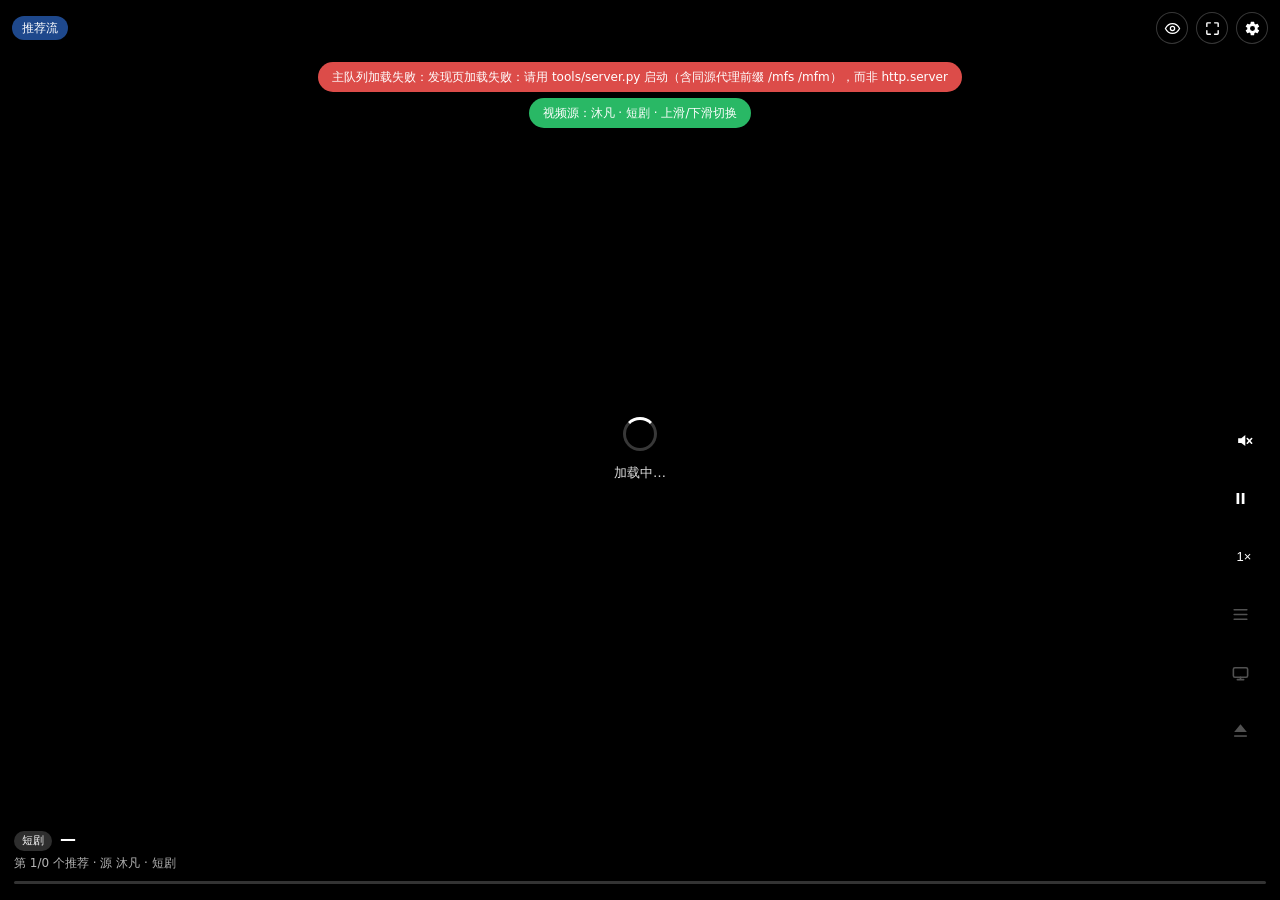
==== commit f31c805e: "chore(ui): 移除底部操作提示 tip 与滑动提示 hint-swipe - index.html: 删除 #tip 与 #hintSwipe 元素 - swipeApp.js: els 不再" ====
--- a/index.html
+++ b/index.html
@@ -79,7 +79,7 @@
     <div class="view no-swipe" id="view">
       <div class="view-head">
         <b>推荐流 · 宫格</b>
-        <span class="view-hint">点击卡片 → 进入合集连播　（切换 HUD 右上角宫格按钮回到滑动播放）</span>
+        <span class="spacer"></span>
         <button id="btnViewClose" class="ico" title="关闭宫格"><svg class="ic"><use href="#i-close"/></svg></button>
       </div>
       <div class="grid" id="grid"></div>
@@ -106,10 +106,8 @@
       </div>
       <div class="sub" id="sub"></div>
       <div class="bar"><div class="bar-fill" id="barFill"></div></div>
-      <div class="tip" id="tip">上滑 → 下一个　下滑 → 上一个</div>
     </footer>
 
-    <div class="hint-swipe" id="hintSwipe">↑ 上滑切换</div>
     <div class="toast-wrap no-swipe" id="toast"></div>
 
     <!-- 清屏/沉浸模式：一键隐藏全部 HUD，只留视频 -->
@@ -135,7 +133,6 @@
         <input id="searchInput" type="text" placeholder="输入关键词，回车搜索…" />
         <button id="btnSearchGo" class="ico"><svg class="ic"><use href="#i-search"/></svg></button>
       </div>
-      <div class="search-hint">按当前源搜索；结果作为推荐流，上滑逐个浏览、可进入合集</div>
     </section>
 
     <!-- 观看记录面板（本地 localStorage；点击条目续播） -->
@@ -175,7 +172,55 @@
             <button id="cfgReset" type="button" class="cfg-reset">重置默认</button>
           </div>
         </div>
+        <div class="cfg dbg">
+          <div class="cfg-head">调试工具（即时生效）</div>
+          <label class="cfg-row"><span>网络类型</span>
+            <select id="dbgNetwork" class="dbg-select">
+              <option value="wifi" selected>Wi-Fi</option>
+              <option value="cellular">蜂窝</option>
+              <option value="saveData">省流</option>
+            </select>
+          </label>
+          <div class="cfg-row"><span>预加载目标</span>
+            <button id="btnDbgPreload" type="button" class="cfg-reset">立即预取</button>
+          </div>
+          <div class="cfg-row"><span>主队列</span>
+            <button id="btnDbgRefresh" type="button" class="cfg-reset">强制刷新</button>
+          </div>
+          <div class="cfg-row"><span>本地数据</span>
+            <button id="btnDbgClearLocal" type="button" class="cfg-reset">清除记录/快照</button>
+          </div>
+          <div class="cfg-foot">
+            <span class="cfg-hint">即时调试，不修改内核阈值</span>
+          </div>
+        </div>
         <div class="log" id="pLog"></div>
+      </div>
+    </section>
+
+    <!-- 快捷键帮助（屏幕中央悬浮；h/H 键或点遮罩关闭） -->
+    <div class="help-mask no-swipe" id="helpMask"></div>
+    <section class="help-panel no-swipe" id="helpPanel">
+      <div class="help-head">
+        <b>快捷键与操作</b>
+        <button id="btnHelpClose" class="ico"><svg class="ic"><use href="#i-close"/></svg></button>
+      </div>
+      <div class="help-body">
+        <div class="help-sec"><b>按键</b></div>
+        <div class="help-row"><kbd>↑</kbd><kbd>↓</kbd><span>切换推荐 / 剧集（同上滑下滑）</span></div>
+        <div class="help-row"><kbd>←</kbd><kbd>→</kbd><span>短按 ±10s；长按 0.5× / 2× 倍速</span></div>
+        <div class="help-row"><kbd>空格</kbd><span>播放 / 暂停</span></div>
+        <div class="help-row"><kbd>F</kbd><span>进入合集（已退出合集 → 重入）</span></div>
+        <div class="help-row"><kbd>Esc</kbd><span>逐层关闭面板；合集态退出合集</span></div>
+        <div class="help-row"><kbd>J</kbd><span>清屏 / 退出清屏（沉浸模式）</span></div>
+        <div class="help-row"><kbd>H</kbd><span>显示 / 隐藏本帮助</span></div>
+        <div class="help-sec"><b>操作</b></div>
+        <div class="help-row"><span class="help-k">上滑 / 下滑</span><span>下一个 / 上一个（推荐或剧集）</span></div>
+        <div class="help-row"><span class="help-k">滚轮</span><span>上下切换</span></div>
+        <div class="help-row"><span class="help-k">点击视频</span><span>播放 / 暂停</span></div>
+        <div class="help-row"><span class="help-k">宫格</span><span>点击卡片进入合集连播</span></div>
+        <div class="help-row"><span class="help-k">搜索</span><span>结果作为推荐流，上滑逐个浏览</span></div>
+        <div class="help-row"><span class="help-k">选集</span><span>合集内可跳任意集，进度保留</span></div>
       </div>
     </section>
   </div>
--- a/swipe.css
+++ b/swipe.css
@@ -319,21 +319,6 @@
 .hud-bottom .sub { font-size: 12px; color: rgba(255,255,255,.7); margin-top: 3px; min-height: 18px; }
 .bar { height: 3px; border-radius: 2px; background: rgba(255,255,255,.2); margin-top: 9px; overflow: hidden; }
 .bar-fill { height: 100%; width: 0; background: #fff; transition: width .12s linear; }
-.hud-bottom .tip { font-size: 11px; color: rgba(255,255,255,.55); margin-top: 7px; }
-
-.hint-swipe {
-  position: absolute; left: 50%; top: 50%;
-  transform: translate(-50%,-50%);
-  font-size: 20px; color: rgba(255,255,255,.85);
-  text-shadow: 0 2px 12px rgba(0,0,0,.7);
-  opacity: 0; pointer-events: none; z-index: 6;
-}
-.hint-swipe.show { animation: hintUp .7s ease; }
-@keyframes hintUp {
-  0%   { opacity: 0; transform: translate(-50%,-30%); }
-  40%  { opacity: 1; }
-  100% { opacity: 0; transform: translate(-50%,-70%); }
-}
 
 /* —— Toast —— */
 .toast-wrap {
@@ -368,7 +353,6 @@
 #stage.clean .hud-side,
 #stage.clean .hud-rail,
 #stage.clean .hud-bottom,
-#stage.clean .hint-swipe,
 #stage.clean .toast-wrap { opacity: 0; pointer-events: none; transition: opacity .25s ease; }
 /* 清屏时：全屏透明遮罩吞掉一切点击/手势，只留「退出清屏」可点；
    同时隐藏所有浮层面板，避免残留可交互控件 */
@@ -426,6 +410,14 @@
 }
 .panel .cfg-row input:checked { accent-color: #ffd479; }
 .panel .cfg-row input[type="checkbox"] { width: auto; height: 16px; width: 16px; accent-color: #ffd479; }
+.panel .cfg.dbg { border-top-color: rgba(125,180,255,.22); }
+.panel .cfg.dbg .cfg-head { color: #7fb4ff; }
+.dbg-select {
+  background: rgba(255,255,255,.08); color: #fff;
+  border: 1px solid rgba(255,255,255,.18); border-radius: 5px;
+  padding: 3px 6px; font-size: 12px; max-width: 96px;
+}
+.dbg-select option { color: #111; }
 .panel .cfg-foot {
   display: flex; align-items: center; justify-content: space-between;
   margin-top: 8px; gap: 8px;
@@ -640,6 +632,65 @@
 }
 .g-card.cur { border-color: #ffd479; }
 
+/* —— 快捷键帮助（屏幕中央悬浮面板） —— */
+.help-mask {
+  position: absolute; inset: 0;
+  background: rgba(0,0,0,.55);
+  opacity: 0; pointer-events: none;
+  transition: opacity .22s ease;
+  z-index: 55;
+}
+.help-mask.on { opacity: 1; pointer-events: auto; }
+.help-panel {
+  position: absolute; left: 50%; top: 50%;
+  transform: translate(-50%, -50%) scale(.96);
+  width: min(86%, 360px);
+  max-height: 78%;
+  background: rgba(18,18,24,.97);
+  border: 1px solid rgba(255,255,255,.14);
+  border-radius: 14px;
+  box-shadow: 0 12px 40px rgba(0,0,0,.6);
+  opacity: 0; pointer-events: none;
+  transition: opacity .22s ease, transform .22s cubic-bezier(.22,.61,.36,1);
+  z-index: 56; display: flex; flex-direction: column;
+}
+.help-panel.on {
+  opacity: 1; pointer-events: auto;
+  transform: translate(-50%, -50%) scale(1);
+}
+.help-head {
+  display: flex; align-items: center; justify-content: space-between;
+  padding: 12px 14px 8px; font-size: 14px;
+}
+.help-head b { color: #eee; font-weight: 600; }
+.help-body {
+  flex: 1; overflow-y: auto;
+  padding: 0 14px calc(14px + env(safe-area-inset-bottom));
+  scrollbar-width: none; -ms-overflow-style: none;
+}
+.help-body::-webkit-scrollbar { display: none; width: 0; height: 0; }
+.help-sec {
+  font-size: 11px; color: #ffd479; letter-spacing: .3px;
+  margin: 10px 0 4px; padding-bottom: 4px;
+  border-bottom: 1px solid rgba(255,255,255,.1);
+}
+.help-row {
+  display: flex; align-items: center; gap: 8px;
+  padding: 5px 0; font-size: 12px; color: #cfd3da;
+}
+.help-row kbd {
+  flex: none; min-width: 26px; text-align: center;
+  padding: 2px 7px; border-radius: 5px;
+  background: rgba(255,255,255,.1); border: 1px solid rgba(255,255,255,.2);
+  border-bottom-width: 2px; color: #fff; font-size: 11px;
+  font-family: inherit;
+}
+.help-row .help-k {
+  flex: none; min-width: 64px;
+  color: #8ab4ff; font-size: 12px;
+}
+.help-row span:last-child { flex: 1; }
+
 /* —— 全屏：桌面与移动端都铺满视口（F11 语义） —— */
 #stage:fullscreen {
   width: 100vw; height: 100vh;
@@ -647,4 +698,4 @@
   border-radius: 0;
 }
 #stage:fullscreen .hud-top { padding-top: max(12px, env(safe-area-inset-top)); }
-#stage:fullscreen .view { inset: 0; }
+#stage:fullscreen .view { inset: 0; }
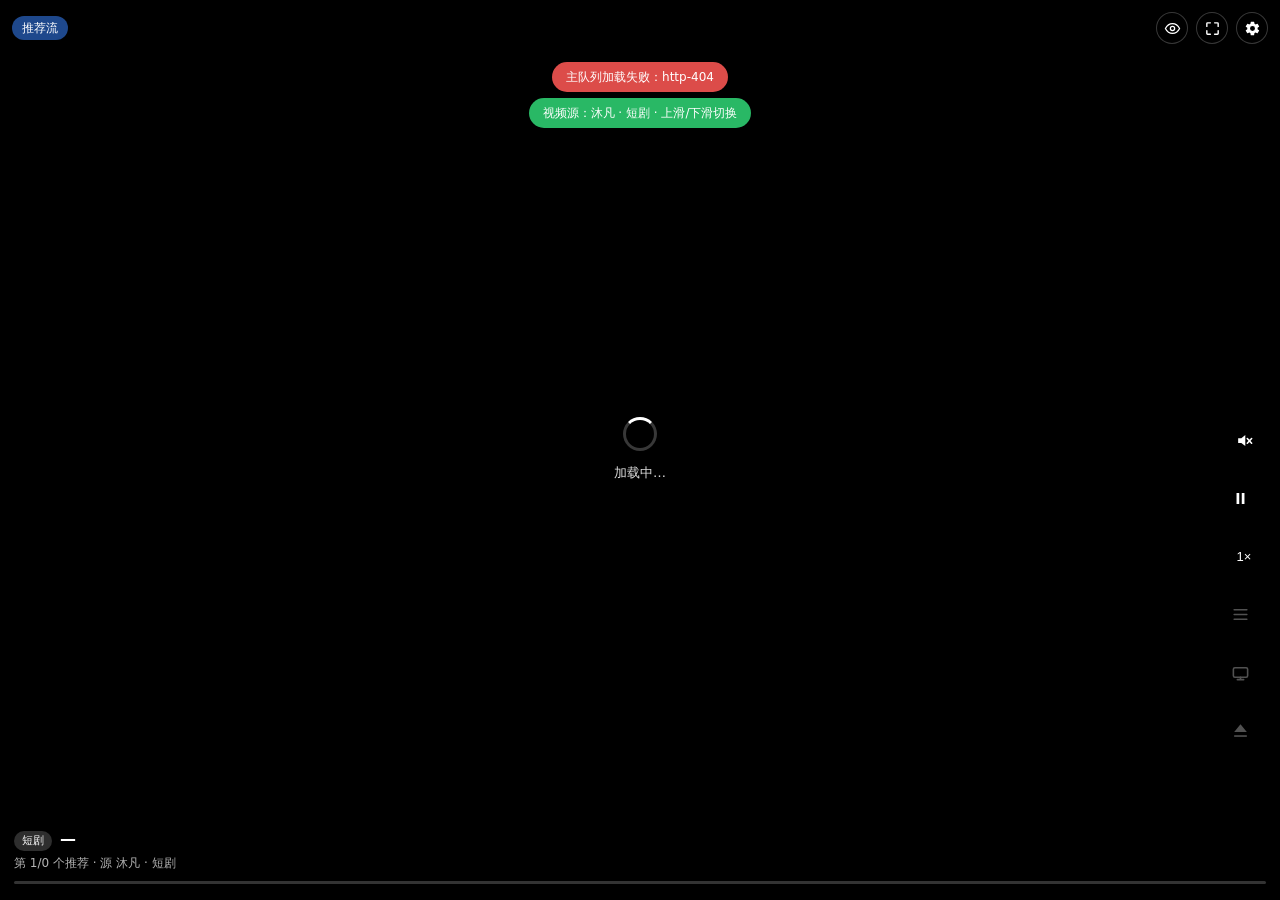
==== commit 3ef540e6: "refactor(sources): mufanAdapter 并入声明式 declarativeSource + sources.d 目录化 + 兔兔源接入 - mufanAdapter 并入 de" ====
--- a/index.html
+++ b/index.html
@@ -63,11 +63,11 @@
           </span>
           <span class="src-row">
             <svg class="ic"><use href="#i-link"/></svg>
-            <input id="srcBaseInput" class="src-base" type="text" placeholder="自定义源地址（留空 = 同源代理 /mf）" spellcheck="false" autocomplete="off"/>
+            <input id="srcBaseInput" class="src-base" type="text" placeholder="自定义源地址（留空 = 源默认 base）" spellcheck="false" autocomplete="off"/>
             <button id="srcBaseSave" class="src-save" title="保存当前源的自定义地址到本机（localStorage）">保存</button>
           </span>
           <span class="src-row">
-            <label class="src-choice" title="开启后无论地址栏填什么，前端都改用同源代理前缀（相对路径继承页面 https），解决 https 页面上请求 http 直链被浏览器混合内容策略拦截的问题">
+            <label class="src-choice" title="开启后填 http:// 绝对直链会改走 ?proxy_upstream= 由本地 server 同源转发（相对路径继承页面协议），解决 https 页面上请求 http 直链被浏览器混合内容策略拦截的问题">
               <input type="checkbox" id="srcProxy"/> 启用代理
             </label>
           </span>
--- a/swipe.css
+++ b/swipe.css
@@ -1,6 +1,10 @@
 /* swipe.css · 竖屏滑动 UI（抖音式全屏卡片 + 上滑/下滑切换） */
 
 * { box-sizing: border-box; }
+
+/* —— 全局隐藏滚动条（保留滚动能力；与各局部滚动条隐藏规则一致） —— */
+::-webkit-scrollbar { display: none; width: 0; height: 0; }
+* { scrollbar-width: none; -ms-overflow-style: none; }
 html, body {
   margin: 0; height: 100%;
   background: #0a0a0c; color: #fff;
